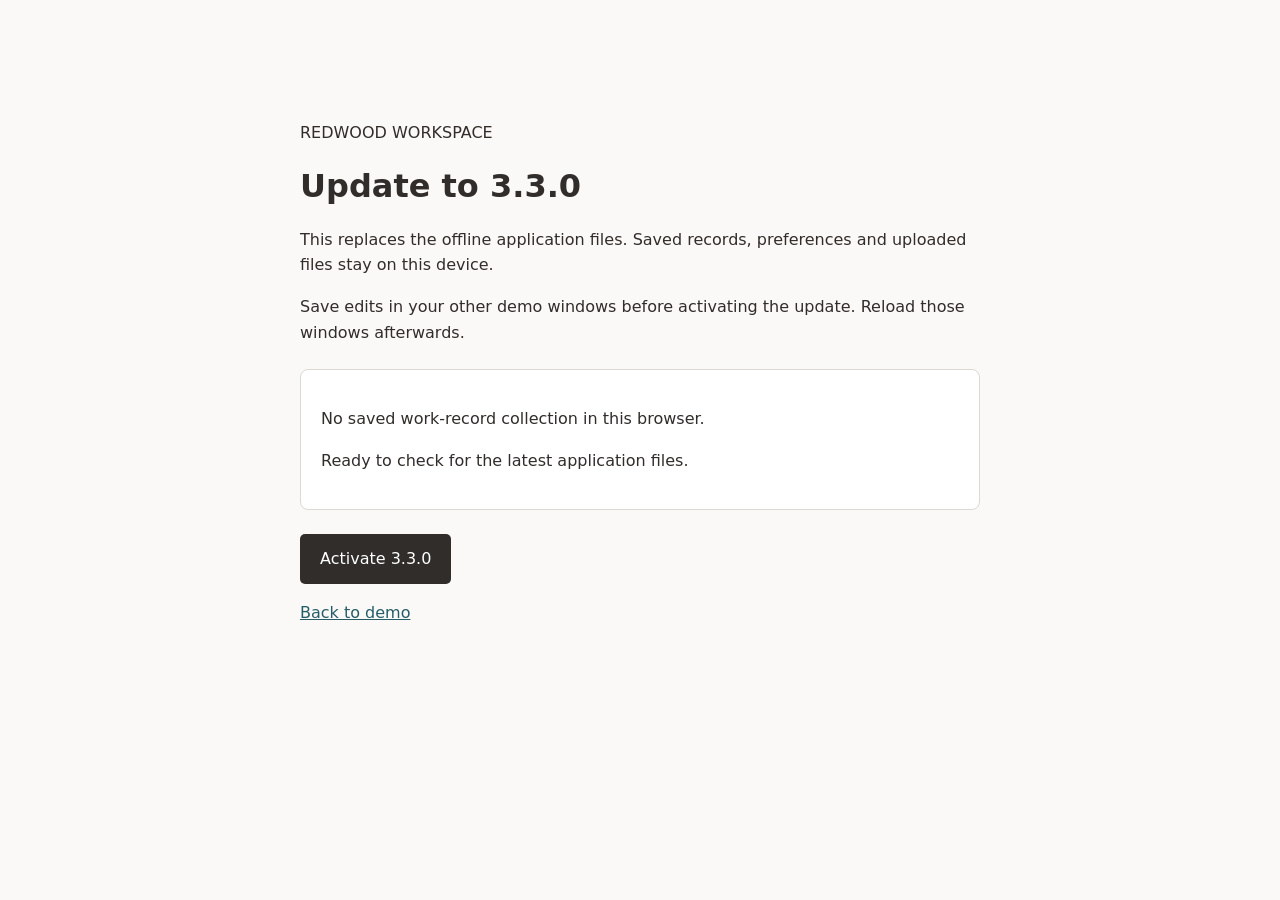
==== update.html @ 2370c3c3 "Update Oracle JET Redwood PWA release" ====
<!doctype html>
<html lang="en">
<meta charset="utf-8">
<meta name="viewport" content="width=device-width, initial-scale=1">
<meta name="robots" content="noindex">
<title>Update Redwood Workspace</title>
<script>
if (location.protocol === 'file:') {
  location.replace('https://shugal.github.io/redwood-workspace-pwa/update.html');
}
</script>
<style>
body{margin:0;background:#fbf9f8;color:#312d2a;font:16px/1.6 system-ui,sans-serif}main{max-width:680px;margin:8vh auto;padding:32px}h1{font-size:32px;line-height:1.2}button,a{font:inherit}button,.open{display:inline-block;border:0;border-radius:5px;background:#312d2a;color:white;padding:12px 20px;cursor:pointer;text-decoration:none}button:disabled{opacity:.6;cursor:wait}.panel{background:#fff;border:1px solid #ddd8d2;border-radius:8px;padding:20px;margin:24px 0}#status{white-space:pre-line}small{display:block;overflow-wrap:anywhere;color:#625d58}a{color:#245d66}[hidden]{display:none!important}
</style>
<main>
<p>REDWOOD WORKSPACE</p>
<h1>Update to 3.3.0</h1>
<p>This replaces the offline application files. Saved records, preferences and uploaded files stay on this device.</p>
<p>Save edits in your other demo windows before activating the update. Reload those windows afterwards.</p>
<div class="panel" aria-live="polite"><p id="records">Checking saved records…</p><p id="status" role="status">Ready to check for the latest application files.</p><small id="fingerprint"></small></div>
<button id="activate" type="button">Activate 3.3.0</button>
<a class="open" id="open" href="./?appearance=current#/records" hidden>Open saved records</a>
<p><a href="./">Back to demo</a></p>
</main>
<script>
(() => {
  if (location.protocol === 'file:') {
    document.querySelector('main').innerHTML = '<h1>Opening hosted updater…</h1><p><a href="https://shugal.github.io/redwood-workspace-pwa/update.html">Continue to the hosted updater</a></p>';
    return;
  }
  const records = document.querySelector('#records');
  const status = document.querySelector('#status');
  const fingerprint = document.querySelector('#fingerprint');
  const activate = document.querySelector('#activate');
  const open = document.querySelector('#open');
  const recordKey = 'redwood-workspace.records.v1';
  const snapshot = () => JSON.stringify(Object.keys(localStorage).sort().map(key => [key, localStorage.getItem(key)]));
  const digest = async text => Array.from(new Uint8Array(await crypto.subtle.digest('SHA-256', new TextEncoder().encode(text)))).map(b => b.toString(16).padStart(2,'0')).join('');
  const waitFor = (worker, state) => new Promise((resolve, reject) => {
    if(worker.state === state || (state === 'installed' && worker.state === 'activated')) return resolve();
    const timeout = setTimeout(() => finish(new Error('The download is taking longer than expected. Reconnect and retry.')),120000);
    const finish = error => {clearTimeout(timeout);worker.removeEventListener('statechange',changed);error ? reject(error) : resolve();};
    const changed = () => {if(worker.state === state || (state === 'installed' && worker.state === 'activated')) finish();else if(worker.state === 'redundant') finish(new Error('The update was replaced or could not finish. Retry while online.'));};
    worker.addEventListener('statechange',changed);
    changed();
  });
  try {
    const saved = localStorage.getItem(recordKey);
    const rows = saved === null ? [] : JSON.parse(saved);
    if(!Array.isArray(rows)) throw new Error('Saved records are not in the expected format.');
    records.textContent = saved === null ? 'No saved work-record collection in this browser.' : `${rows.length} saved work records found on this device.`;
  } catch(error) {status.textContent = error.message;activate.disabled=true;return;}
  activate.addEventListener('click',async () => {
    activate.disabled = true;
    try {
      if(!('serviceWorker' in navigator)) throw new Error('This browser does not support offline updates.');
      const before = snapshot();
      const recordBefore = localStorage.getItem(recordKey);
      const hashBefore = await digest(recordBefore || '');
      status.textContent = 'Downloading and checking the complete offline release…';
      const registration = await navigator.serviceWorker.register(new URL('sw.js', location.href),{scope:new URL('./',location.href).href,updateViaCache:'none'});
      await registration.update();
      let candidate = registration.installing;
      if(candidate) await waitFor(candidate,'installed');
      candidate = registration.waiting || registration.active;
      if(!candidate) throw new Error('The offline release is not ready. Retry while online.');
      if(candidate.state !== 'activated') {
        status.textContent = 'Activating 3.3.0 while preserving saved data…';
        const activated = waitFor(candidate,'activated');
        candidate.postMessage({type:'ACTIVATE_UPDATE'});
        await activated;
      }
      if(snapshot() !== before) throw new Error('Saved browser data changed in another window during this update. Review your records before continuing. No saved data was cleared by this updater.');
      const hashAfter = await digest(localStorage.getItem(recordKey) || '');
      if(hashBefore !== hashAfter) throw new Error('The saved-record fingerprint changed. Review your records before continuing.');
      status.textContent = '3.3.0 is active. All saved browser data is unchanged. Open saved records to verify the updated application.';
      fingerprint.textContent = 'Saved-record SHA-256 before and after: '+hashAfter;
      activate.hidden=true;open.hidden=false;
    } catch(error) {status.textContent=error.message;activate.disabled=false;}
  });
})();
</script>
</html>
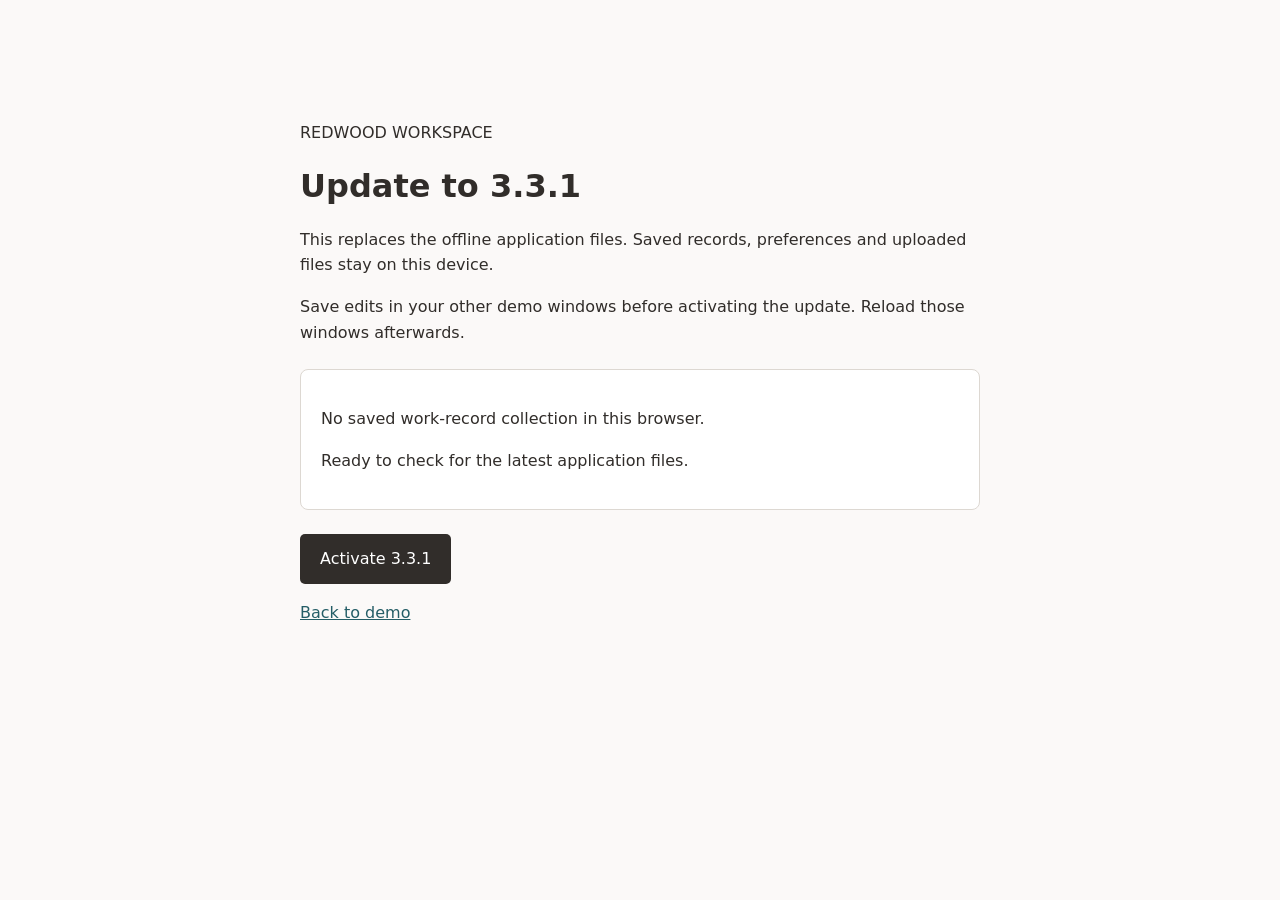
==== commit 98ca3043: "Update Oracle JET Redwood PWA release" ====
--- a/update.html
+++ b/update.html
@@ -14,11 +14,11 @@
 </style>
 <main>
 <p>REDWOOD WORKSPACE</p>
-<h1>Update to 3.3.0</h1>
+<h1>Update to 3.3.1</h1>
 <p>This replaces the offline application files. Saved records, preferences and uploaded files stay on this device.</p>
 <p>Save edits in your other demo windows before activating the update. Reload those windows afterwards.</p>
 <div class="panel" aria-live="polite"><p id="records">Checking saved records…</p><p id="status" role="status">Ready to check for the latest application files.</p><small id="fingerprint"></small></div>
-<button id="activate" type="button">Activate 3.3.0</button>
+<button id="activate" type="button">Activate 3.3.1</button>
 <a class="open" id="open" href="./?appearance=current#/records" hidden>Open saved records</a>
 <p><a href="./">Back to demo</a></p>
 </main>
@@ -65,7 +65,7 @@
       candidate = registration.waiting || registration.active;
       if(!candidate) throw new Error('The offline release is not ready. Retry while online.');
       if(candidate.state !== 'activated') {
-        status.textContent = 'Activating 3.3.0 while preserving saved data…';
+        status.textContent = 'Activating 3.3.1 while preserving saved data…';
         const activated = waitFor(candidate,'activated');
         candidate.postMessage({type:'ACTIVATE_UPDATE'});
         await activated;
@@ -73,7 +73,7 @@
       if(snapshot() !== before) throw new Error('Saved browser data changed in another window during this update. Review your records before continuing. No saved data was cleared by this updater.');
       const hashAfter = await digest(localStorage.getItem(recordKey) || '');
       if(hashBefore !== hashAfter) throw new Error('The saved-record fingerprint changed. Review your records before continuing.');
-      status.textContent = '3.3.0 is active. All saved browser data is unchanged. Open saved records to verify the updated application.';
+      status.textContent = '3.3.1 is active. All saved browser data is unchanged. Open saved records to verify the updated application.';
       fingerprint.textContent = 'Saved-record SHA-256 before and after: '+hashAfter;
       activate.hidden=true;open.hidden=false;
     } catch(error) {status.textContent=error.message;activate.disabled=false;}
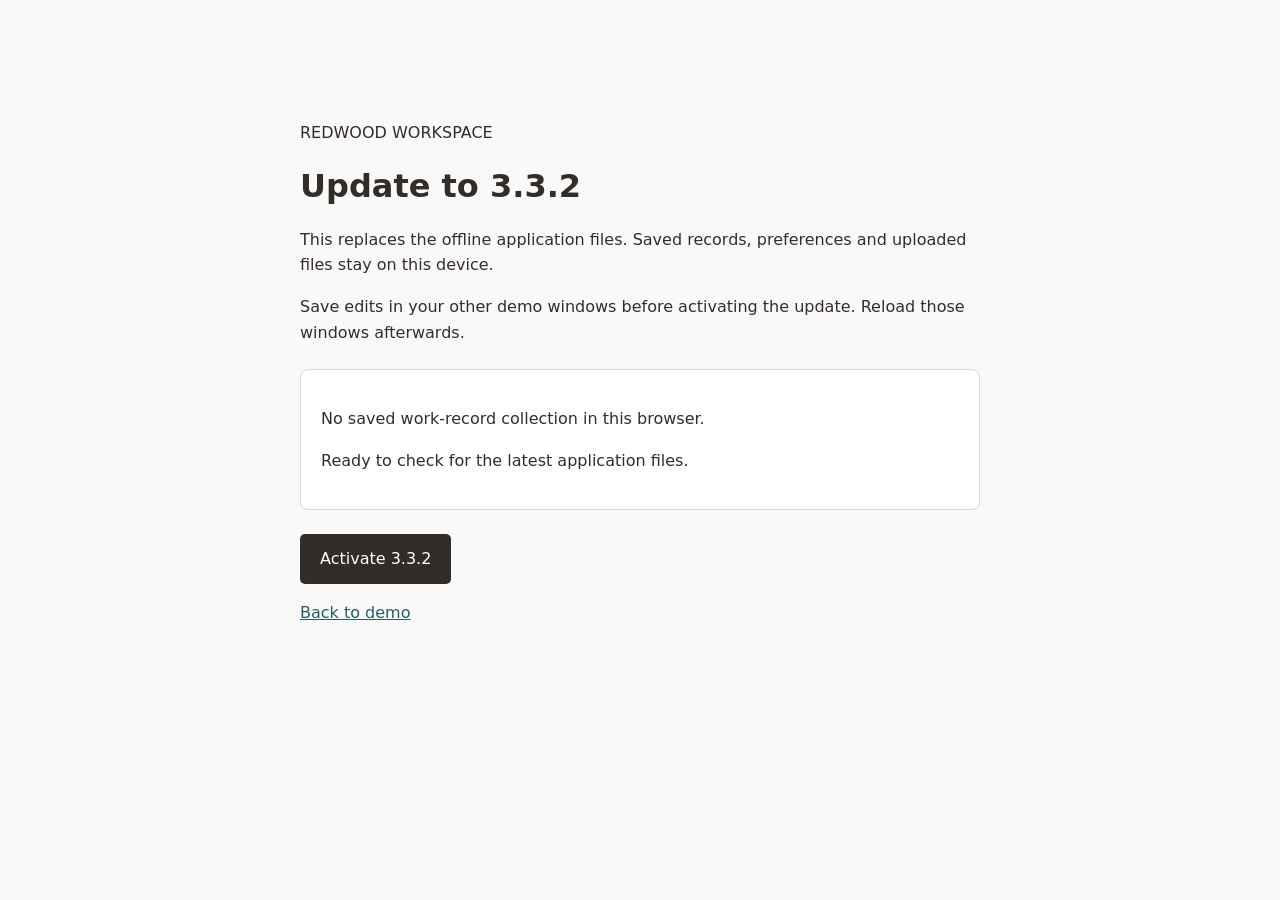
==== commit 664815f3: "Update Oracle JET Redwood PWA release" ====
--- a/update.html
+++ b/update.html
@@ -14,11 +14,11 @@
 </style>
 <main>
 <p>REDWOOD WORKSPACE</p>
-<h1>Update to 3.3.1</h1>
+<h1>Update to 3.3.2</h1>
 <p>This replaces the offline application files. Saved records, preferences and uploaded files stay on this device.</p>
 <p>Save edits in your other demo windows before activating the update. Reload those windows afterwards.</p>
 <div class="panel" aria-live="polite"><p id="records">Checking saved records…</p><p id="status" role="status">Ready to check for the latest application files.</p><small id="fingerprint"></small></div>
-<button id="activate" type="button">Activate 3.3.1</button>
+<button id="activate" type="button">Activate 3.3.2</button>
 <a class="open" id="open" href="./?appearance=current#/records" hidden>Open saved records</a>
 <p><a href="./">Back to demo</a></p>
 </main>
@@ -65,7 +65,7 @@
       candidate = registration.waiting || registration.active;
       if(!candidate) throw new Error('The offline release is not ready. Retry while online.');
       if(candidate.state !== 'activated') {
-        status.textContent = 'Activating 3.3.1 while preserving saved data…';
+        status.textContent = 'Activating 3.3.2 while preserving saved data…';
         const activated = waitFor(candidate,'activated');
         candidate.postMessage({type:'ACTIVATE_UPDATE'});
         await activated;
@@ -73,7 +73,7 @@
       if(snapshot() !== before) throw new Error('Saved browser data changed in another window during this update. Review your records before continuing. No saved data was cleared by this updater.');
       const hashAfter = await digest(localStorage.getItem(recordKey) || '');
       if(hashBefore !== hashAfter) throw new Error('The saved-record fingerprint changed. Review your records before continuing.');
-      status.textContent = '3.3.1 is active. All saved browser data is unchanged. Open saved records to verify the updated application.';
+      status.textContent = '3.3.2 is active. All saved browser data is unchanged. Open saved records to verify the updated application.';
       fingerprint.textContent = 'Saved-record SHA-256 before and after: '+hashAfter;
       activate.hidden=true;open.hidden=false;
     } catch(error) {status.textContent=error.message;activate.disabled=false;}
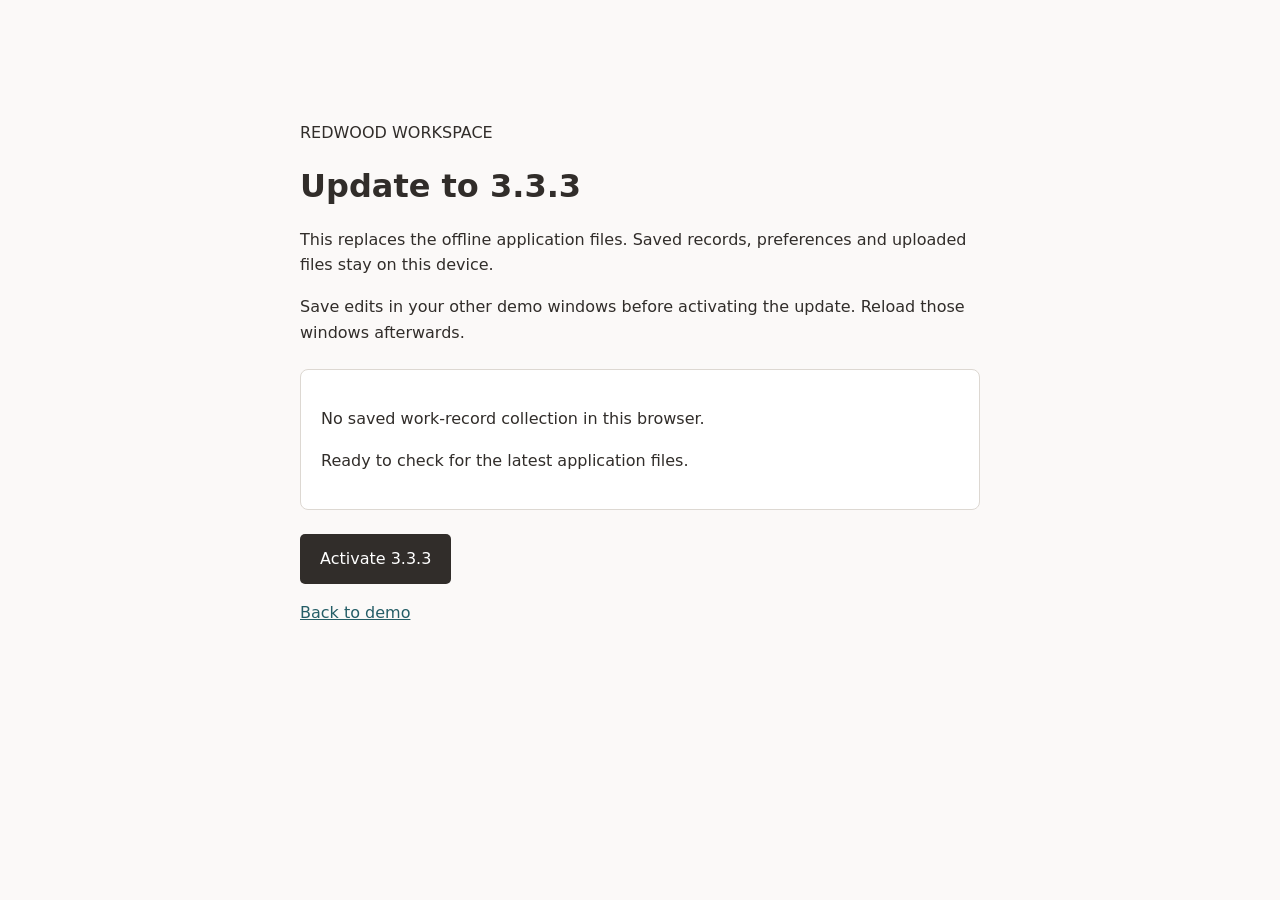
==== commit adb61d52: "Update Oracle JET Redwood PWA release" ====
--- a/update.html
+++ b/update.html
@@ -14,11 +14,11 @@
 </style>
 <main>
 <p>REDWOOD WORKSPACE</p>
-<h1>Update to 3.3.2</h1>
+<h1>Update to 3.3.3</h1>
 <p>This replaces the offline application files. Saved records, preferences and uploaded files stay on this device.</p>
 <p>Save edits in your other demo windows before activating the update. Reload those windows afterwards.</p>
 <div class="panel" aria-live="polite"><p id="records">Checking saved records…</p><p id="status" role="status">Ready to check for the latest application files.</p><small id="fingerprint"></small></div>
-<button id="activate" type="button">Activate 3.3.2</button>
+<button id="activate" type="button">Activate 3.3.3</button>
 <a class="open" id="open" href="./?appearance=current#/records" hidden>Open saved records</a>
 <p><a href="./">Back to demo</a></p>
 </main>
@@ -65,7 +65,7 @@
       candidate = registration.waiting || registration.active;
       if(!candidate) throw new Error('The offline release is not ready. Retry while online.');
       if(candidate.state !== 'activated') {
-        status.textContent = 'Activating 3.3.2 while preserving saved data…';
+        status.textContent = 'Activating 3.3.3 while preserving saved data…';
         const activated = waitFor(candidate,'activated');
         candidate.postMessage({type:'ACTIVATE_UPDATE'});
         await activated;
@@ -73,7 +73,7 @@
       if(snapshot() !== before) throw new Error('Saved browser data changed in another window during this update. Review your records before continuing. No saved data was cleared by this updater.');
       const hashAfter = await digest(localStorage.getItem(recordKey) || '');
       if(hashBefore !== hashAfter) throw new Error('The saved-record fingerprint changed. Review your records before continuing.');
-      status.textContent = '3.3.2 is active. All saved browser data is unchanged. Open saved records to verify the updated application.';
+      status.textContent = '3.3.3 is active. All saved browser data is unchanged. Open saved records to verify the updated application.';
       fingerprint.textContent = 'Saved-record SHA-256 before and after: '+hashAfter;
       activate.hidden=true;open.hidden=false;
     } catch(error) {status.textContent=error.message;activate.disabled=false;}
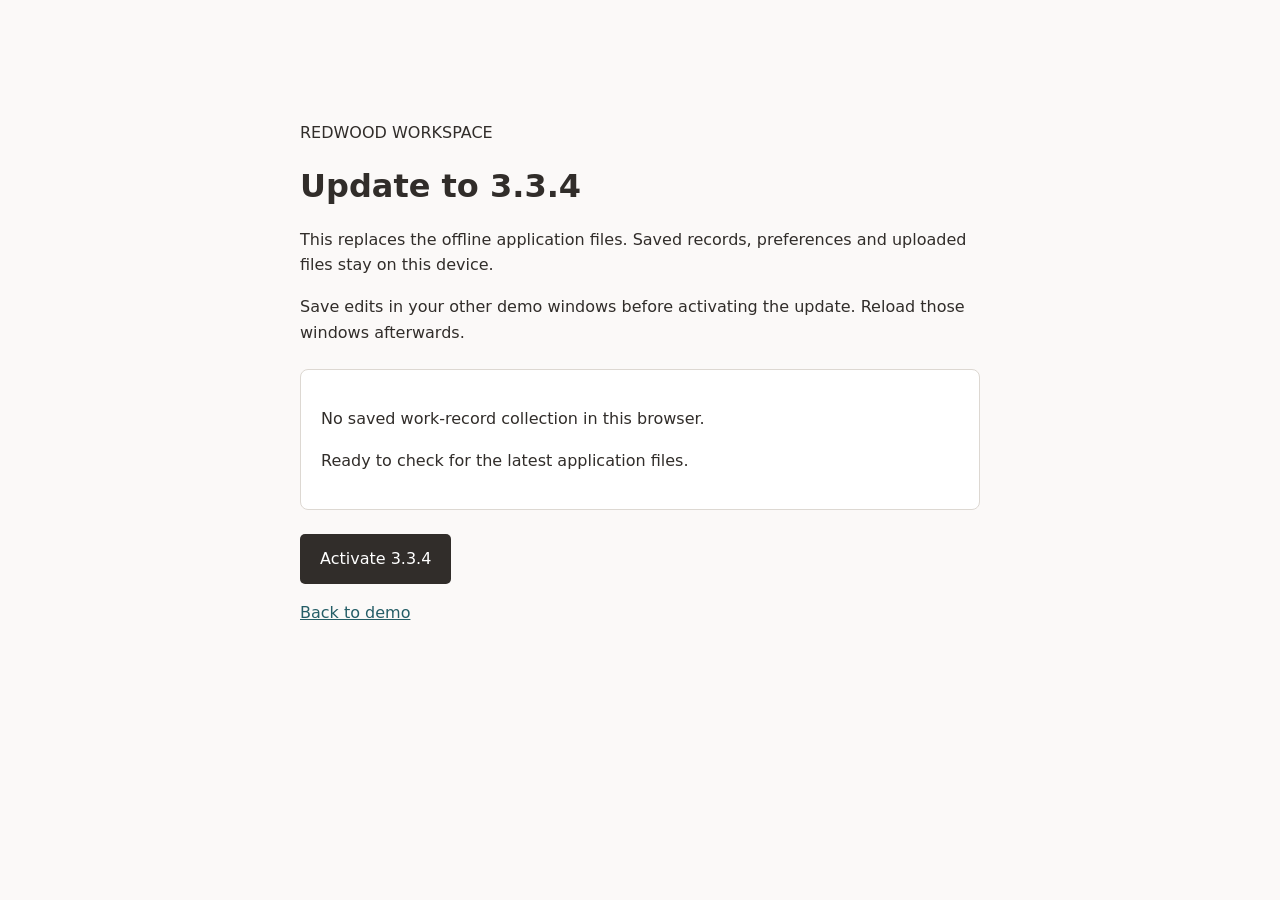
==== commit 9ba259b5: "Update Oracle JET Redwood PWA release" ====
--- a/update.html
+++ b/update.html
@@ -14,11 +14,11 @@
 </style>
 <main>
 <p>REDWOOD WORKSPACE</p>
-<h1>Update to 3.3.3</h1>
+<h1>Update to 3.3.4</h1>
 <p>This replaces the offline application files. Saved records, preferences and uploaded files stay on this device.</p>
 <p>Save edits in your other demo windows before activating the update. Reload those windows afterwards.</p>
 <div class="panel" aria-live="polite"><p id="records">Checking saved records…</p><p id="status" role="status">Ready to check for the latest application files.</p><small id="fingerprint"></small></div>
-<button id="activate" type="button">Activate 3.3.3</button>
+<button id="activate" type="button">Activate 3.3.4</button>
 <a class="open" id="open" href="./?appearance=current#/records" hidden>Open saved records</a>
 <p><a href="./">Back to demo</a></p>
 </main>
@@ -65,7 +65,7 @@
       candidate = registration.waiting || registration.active;
       if(!candidate) throw new Error('The offline release is not ready. Retry while online.');
       if(candidate.state !== 'activated') {
-        status.textContent = 'Activating 3.3.3 while preserving saved data…';
+        status.textContent = 'Activating 3.3.4 while preserving saved data…';
         const activated = waitFor(candidate,'activated');
         candidate.postMessage({type:'ACTIVATE_UPDATE'});
         await activated;
@@ -73,7 +73,7 @@
       if(snapshot() !== before) throw new Error('Saved browser data changed in another window during this update. Review your records before continuing. No saved data was cleared by this updater.');
       const hashAfter = await digest(localStorage.getItem(recordKey) || '');
       if(hashBefore !== hashAfter) throw new Error('The saved-record fingerprint changed. Review your records before continuing.');
-      status.textContent = '3.3.3 is active. All saved browser data is unchanged. Open saved records to verify the updated application.';
+      status.textContent = '3.3.4 is active. All saved browser data is unchanged. Open saved records to verify the updated application.';
       fingerprint.textContent = 'Saved-record SHA-256 before and after: '+hashAfter;
       activate.hidden=true;open.hidden=false;
     } catch(error) {status.textContent=error.message;activate.disabled=false;}
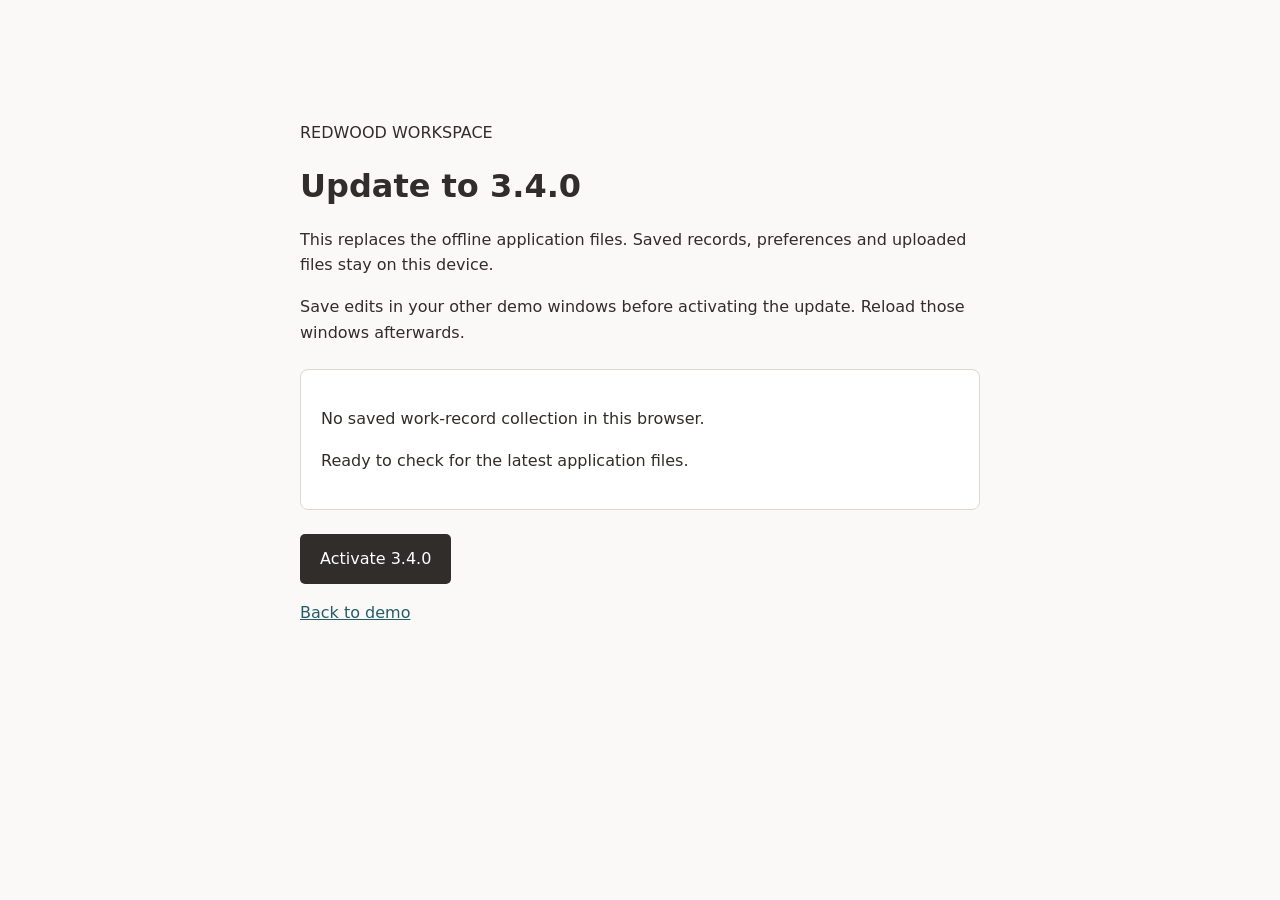
==== commit 275605de: "Update Oracle JET Redwood PWA release" ====
--- a/update.html
+++ b/update.html
@@ -14,11 +14,11 @@
 </style>
 <main>
 <p>REDWOOD WORKSPACE</p>
-<h1>Update to 3.3.4</h1>
+<h1>Update to 3.4.0</h1>
 <p>This replaces the offline application files. Saved records, preferences and uploaded files stay on this device.</p>
 <p>Save edits in your other demo windows before activating the update. Reload those windows afterwards.</p>
 <div class="panel" aria-live="polite"><p id="records">Checking saved records…</p><p id="status" role="status">Ready to check for the latest application files.</p><small id="fingerprint"></small></div>
-<button id="activate" type="button">Activate 3.3.4</button>
+<button id="activate" type="button">Activate 3.4.0</button>
 <a class="open" id="open" href="./?appearance=current#/records" hidden>Open saved records</a>
 <p><a href="./">Back to demo</a></p>
 </main>
@@ -65,7 +65,7 @@
       candidate = registration.waiting || registration.active;
       if(!candidate) throw new Error('The offline release is not ready. Retry while online.');
       if(candidate.state !== 'activated') {
-        status.textContent = 'Activating 3.3.4 while preserving saved data…';
+        status.textContent = 'Activating 3.4.0 while preserving saved data…';
         const activated = waitFor(candidate,'activated');
         candidate.postMessage({type:'ACTIVATE_UPDATE'});
         await activated;
@@ -73,7 +73,7 @@
       if(snapshot() !== before) throw new Error('Saved browser data changed in another window during this update. Review your records before continuing. No saved data was cleared by this updater.');
       const hashAfter = await digest(localStorage.getItem(recordKey) || '');
       if(hashBefore !== hashAfter) throw new Error('The saved-record fingerprint changed. Review your records before continuing.');
-      status.textContent = '3.3.4 is active. All saved browser data is unchanged. Open saved records to verify the updated application.';
+      status.textContent = '3.4.0 is active. All saved browser data is unchanged. Open saved records to verify the updated application.';
       fingerprint.textContent = 'Saved-record SHA-256 before and after: '+hashAfter;
       activate.hidden=true;open.hidden=false;
     } catch(error) {status.textContent=error.message;activate.disabled=false;}
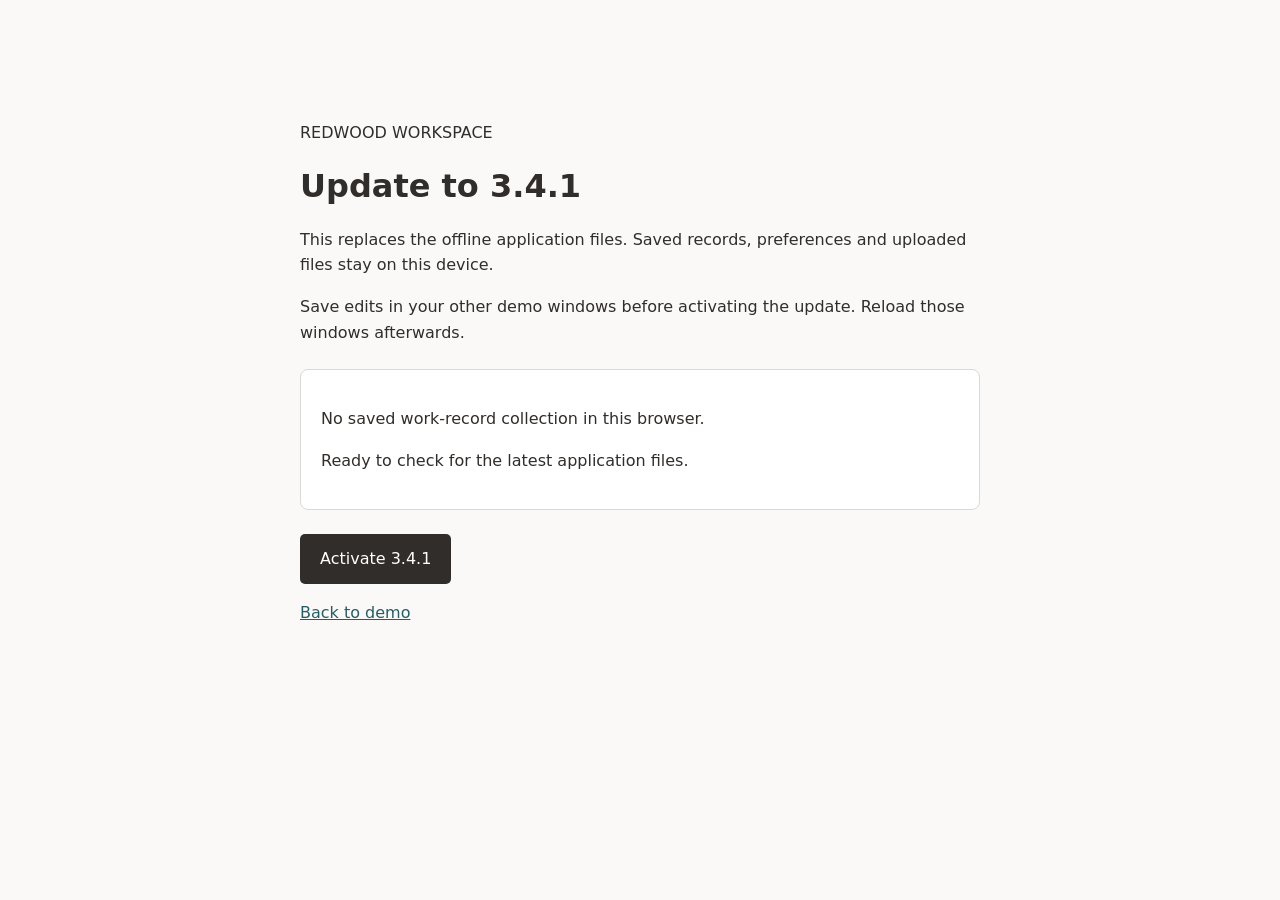
==== commit e6f35bc5: "Update Oracle JET Redwood PWA release" ====
--- a/update.html
+++ b/update.html
@@ -14,11 +14,11 @@
 </style>
 <main>
 <p>REDWOOD WORKSPACE</p>
-<h1>Update to 3.4.0</h1>
+<h1>Update to 3.4.1</h1>
 <p>This replaces the offline application files. Saved records, preferences and uploaded files stay on this device.</p>
 <p>Save edits in your other demo windows before activating the update. Reload those windows afterwards.</p>
 <div class="panel" aria-live="polite"><p id="records">Checking saved records…</p><p id="status" role="status">Ready to check for the latest application files.</p><small id="fingerprint"></small></div>
-<button id="activate" type="button">Activate 3.4.0</button>
+<button id="activate" type="button">Activate 3.4.1</button>
 <a class="open" id="open" href="./?appearance=current#/records" hidden>Open saved records</a>
 <p><a href="./">Back to demo</a></p>
 </main>
@@ -65,7 +65,7 @@
       candidate = registration.waiting || registration.active;
       if(!candidate) throw new Error('The offline release is not ready. Retry while online.');
       if(candidate.state !== 'activated') {
-        status.textContent = 'Activating 3.4.0 while preserving saved data…';
+        status.textContent = 'Activating 3.4.1 while preserving saved data…';
         const activated = waitFor(candidate,'activated');
         candidate.postMessage({type:'ACTIVATE_UPDATE'});
         await activated;
@@ -73,7 +73,7 @@
       if(snapshot() !== before) throw new Error('Saved browser data changed in another window during this update. Review your records before continuing. No saved data was cleared by this updater.');
       const hashAfter = await digest(localStorage.getItem(recordKey) || '');
       if(hashBefore !== hashAfter) throw new Error('The saved-record fingerprint changed. Review your records before continuing.');
-      status.textContent = '3.4.0 is active. All saved browser data is unchanged. Open saved records to verify the updated application.';
+      status.textContent = '3.4.1 is active. All saved browser data is unchanged. Open saved records to verify the updated application.';
       fingerprint.textContent = 'Saved-record SHA-256 before and after: '+hashAfter;
       activate.hidden=true;open.hidden=false;
     } catch(error) {status.textContent=error.message;activate.disabled=false;}
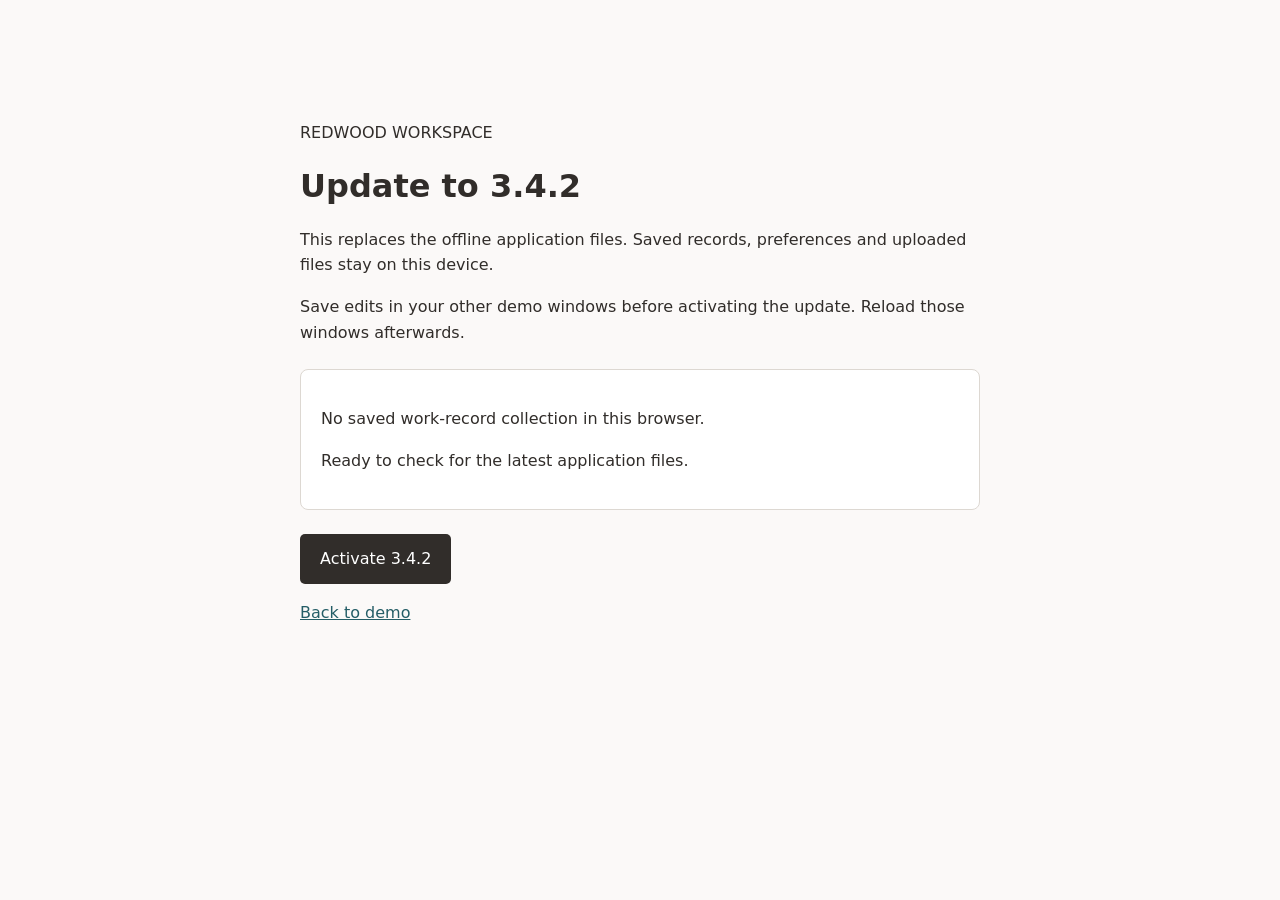
==== commit 1009fa1e: "Update Oracle JET Redwood PWA release" ====
--- a/update.html
+++ b/update.html
@@ -14,11 +14,11 @@
 </style>
 <main>
 <p>REDWOOD WORKSPACE</p>
-<h1>Update to 3.4.1</h1>
+<h1>Update to 3.4.2</h1>
 <p>This replaces the offline application files. Saved records, preferences and uploaded files stay on this device.</p>
 <p>Save edits in your other demo windows before activating the update. Reload those windows afterwards.</p>
 <div class="panel" aria-live="polite"><p id="records">Checking saved records…</p><p id="status" role="status">Ready to check for the latest application files.</p><small id="fingerprint"></small></div>
-<button id="activate" type="button">Activate 3.4.1</button>
+<button id="activate" type="button">Activate 3.4.2</button>
 <a class="open" id="open" href="./?appearance=current#/records" hidden>Open saved records</a>
 <p><a href="./">Back to demo</a></p>
 </main>
@@ -65,7 +65,7 @@
       candidate = registration.waiting || registration.active;
       if(!candidate) throw new Error('The offline release is not ready. Retry while online.');
       if(candidate.state !== 'activated') {
-        status.textContent = 'Activating 3.4.1 while preserving saved data…';
+        status.textContent = 'Activating 3.4.2 while preserving saved data…';
         const activated = waitFor(candidate,'activated');
         candidate.postMessage({type:'ACTIVATE_UPDATE'});
         await activated;
@@ -73,7 +73,7 @@
       if(snapshot() !== before) throw new Error('Saved browser data changed in another window during this update. Review your records before continuing. No saved data was cleared by this updater.');
       const hashAfter = await digest(localStorage.getItem(recordKey) || '');
       if(hashBefore !== hashAfter) throw new Error('The saved-record fingerprint changed. Review your records before continuing.');
-      status.textContent = '3.4.1 is active. All saved browser data is unchanged. Open saved records to verify the updated application.';
+      status.textContent = '3.4.2 is active. All saved browser data is unchanged. Open saved records to verify the updated application.';
       fingerprint.textContent = 'Saved-record SHA-256 before and after: '+hashAfter;
       activate.hidden=true;open.hidden=false;
     } catch(error) {status.textContent=error.message;activate.disabled=false;}
